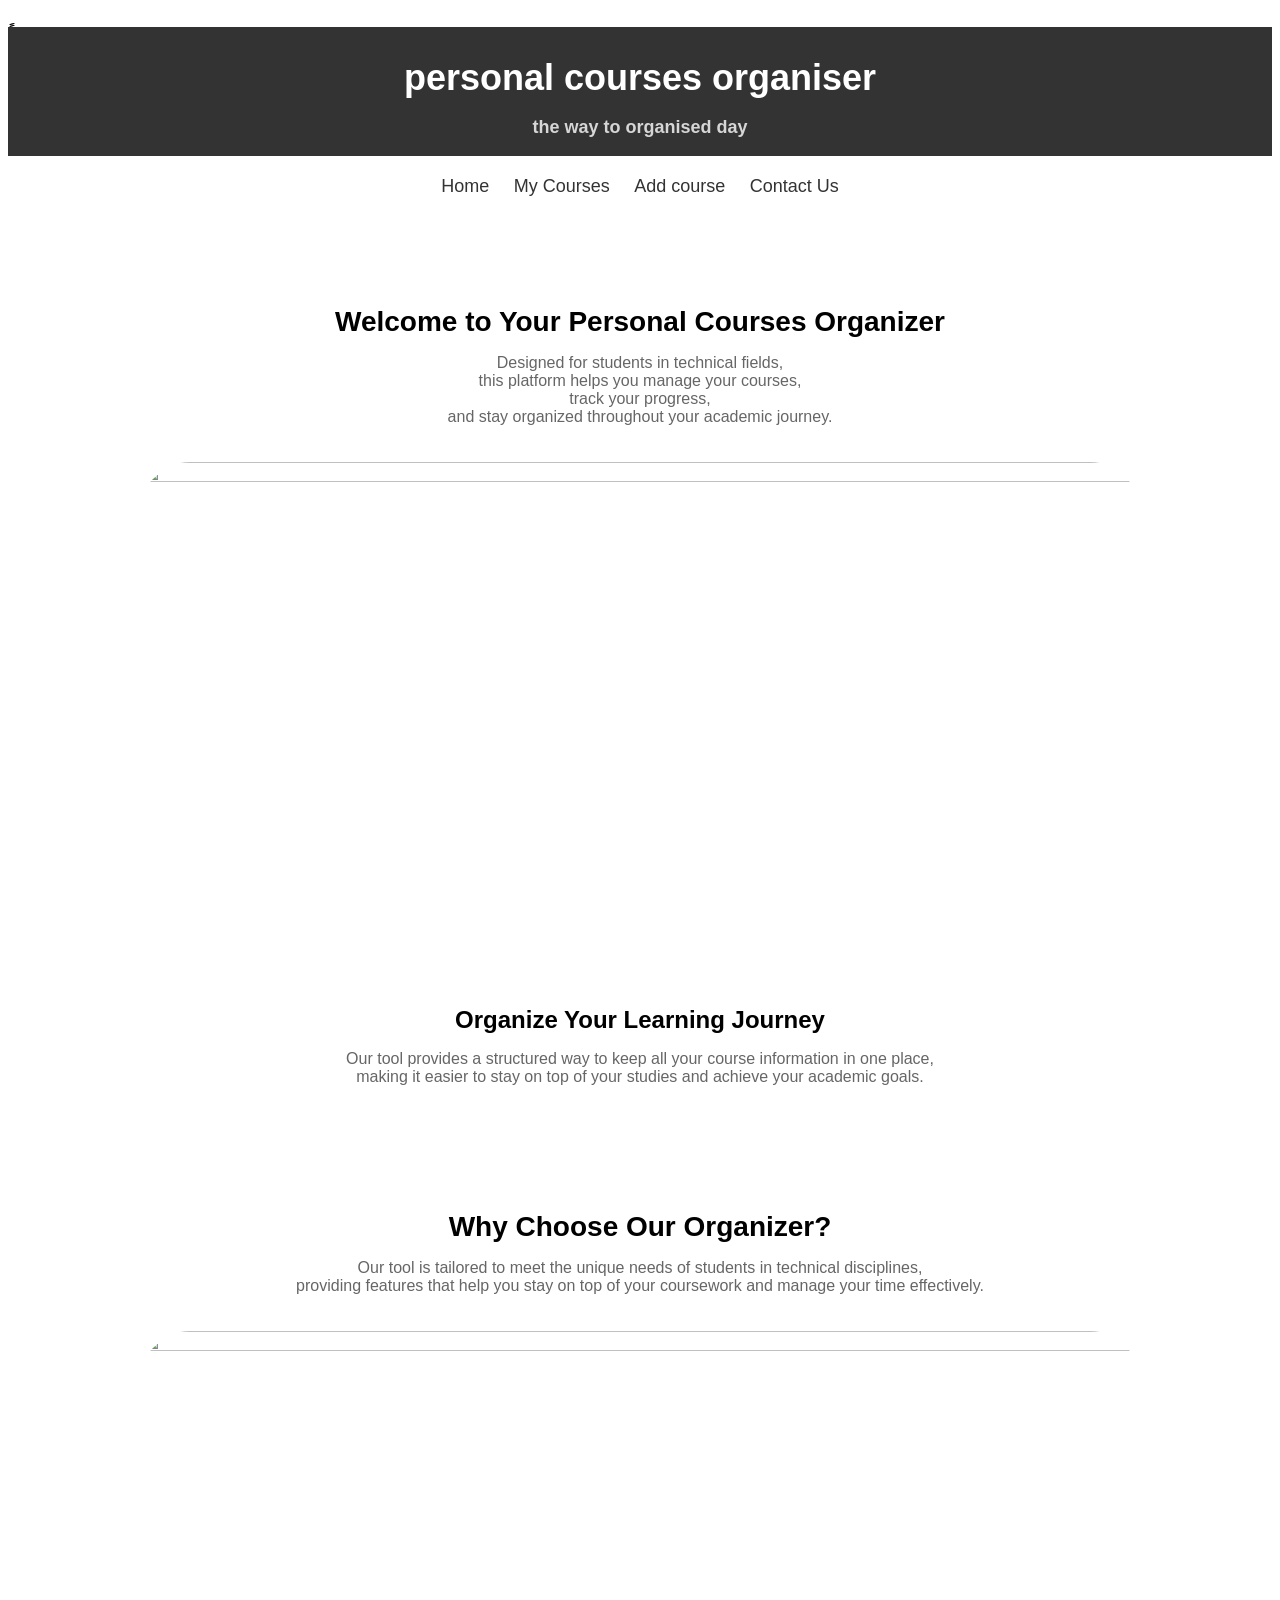
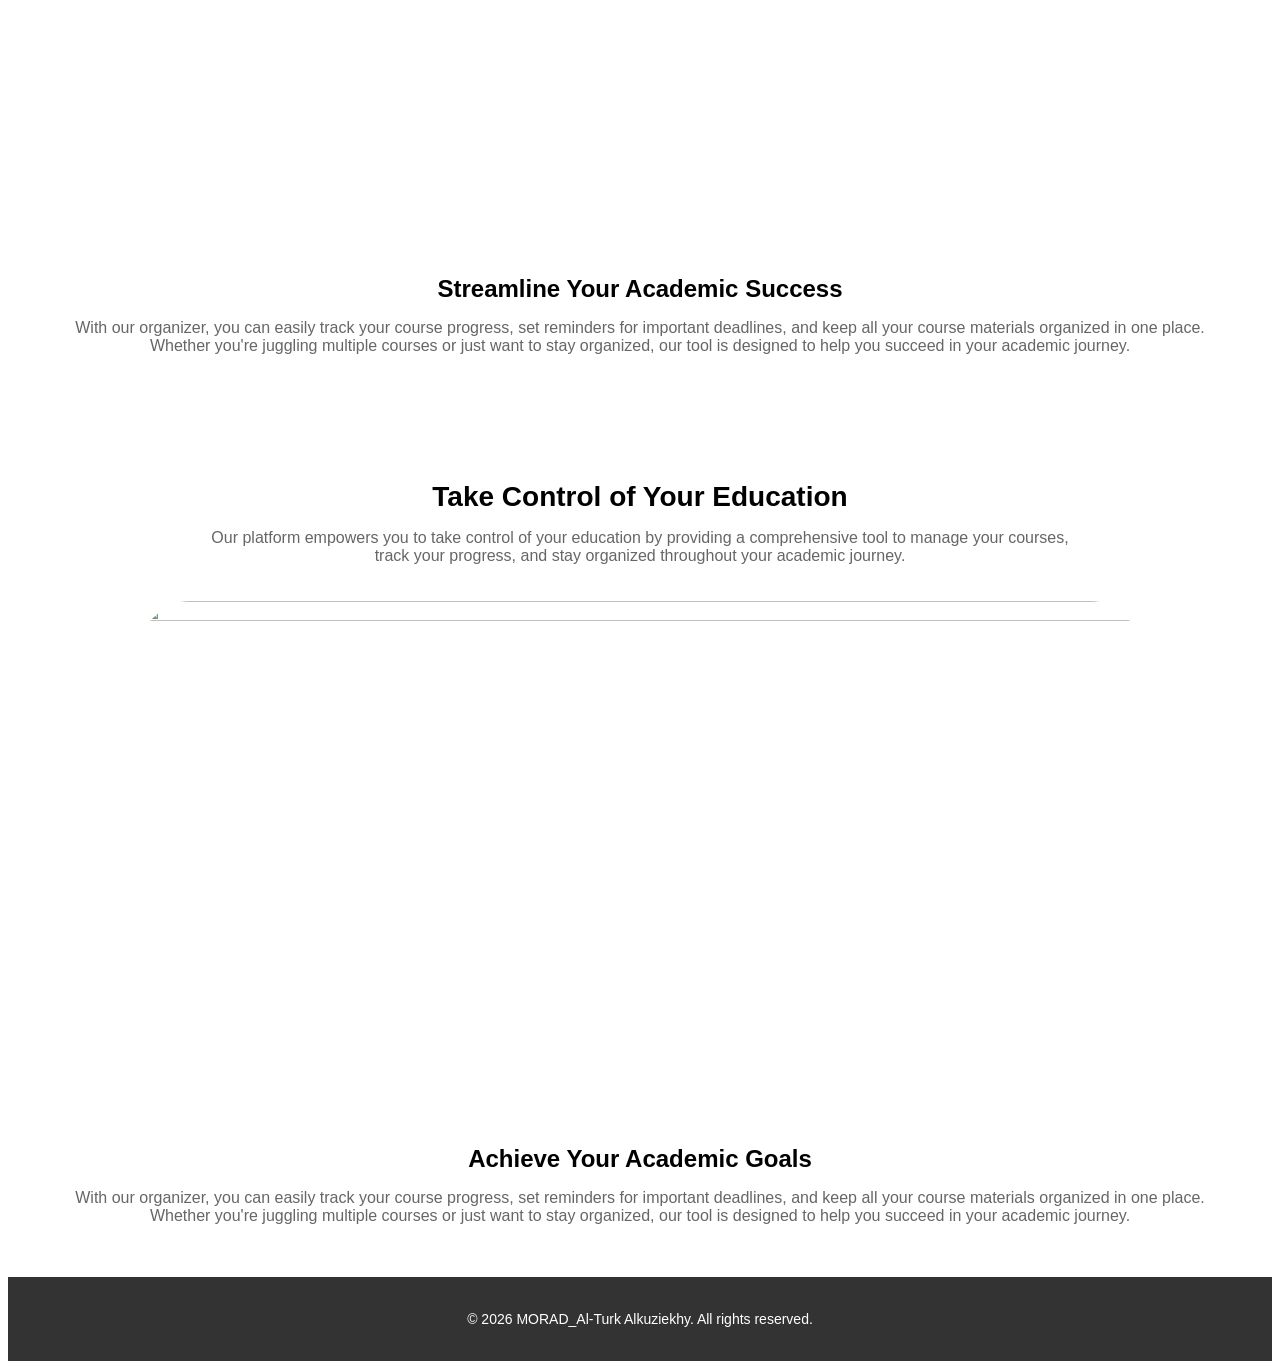
==== index.html @ 5adcc07b "Add files via upload" ====
<!DOCTYPE html>
 <html>

    <head>
        <title>personal courses organiser</title>
        <meta charset="UTF-8" name="glade" content="the way to organised day">
        <link rel="stylesheet" href="style.css">ٍٍ
    </head>

    <body>
        <main>
        <center>
            <section>
                <div class="b">
                    <h1 id="Above"> personal courses organiser</h1>
                    <p><b>the way to organised day</b></p>
                </div>
                <div class="ba">
                    <a href="#Above">Home</a>
                    <a href="My_Courses.html">My Courses</a>
                    <a href="Add_Course.html">Add course</a>
                    <a href="Contact.html">Contact Us</a>
                </div>
            </section>
        <br><br>
            <section>
                <div class="fa">
                    <h2>Welcome to Your Personal Courses Organizer</h2>
                    <p>Designed for students in technical fields,
                        <br>this platform helps you manage your courses,
                        <br>track your progress,
                        <br>and stay organized throughout your academic journey.
                    </p>
                </div>
                <div class="fb">
                    <img src="images/Gemini_Generated_Image_lcwsqelcwsqelcw.png" height="500px" width="1000px">
                </div>
                <div class="fc">
                    <h3>Organize Your Learning Journey</h3>
                    <p>Our tool provides a structured way to keep all your course information in one place, 
                        <br>making it easier to stay on top of your studies and achieve your academic goals.
                    </p>
                </div>
            </section>
        <br><br>
            <section>
                <div class="ga">
                    <h2>Why Choose Our Organizer?</h2>
                    <p>Our tool is tailored to meet the unique needs of students in technical disciplines, 
                        <br>providing features that help you stay on top of your coursework and manage your time effectively.
                    </p>
                </div>
                <div class="fb">
                    <img src="images/Gemini_Generated_Image_lcwsqelcwsqelc.png" height="500px" width="1000px">
                </div>
                <div class="gc">
                    <h3>Streamline Your Academic Success</h3>
                    <p>With our organizer, you can easily track your course progress, set reminders for important deadlines, and keep all your course materials organized in one place.
                        <br>Whether you're juggling multiple courses or just want to stay organized, our tool is designed to help you succeed in your academic journey.
                    </p>
                </div>
            </section>
        <br><br>
            <section>
                <div class="ha">
                    <h2>Take Control of Your Education</h2>
                    <p>Our platform empowers you to take control of your education by providing a comprehensive tool to manage your courses, 
                        <br>track your progress, and stay organized throughout your academic journey.
                    </p>
                </div>
                <div class="fb">
                    <img src="images/Gemini_Generated_Image_lcwsqelcwsqel.png" height="500px" width="1000px">
                </div>
                <div class="hc">
                    <h3>Achieve Your Academic Goals</h3>
                    <p>With our organizer, you can easily track your course progress, set reminders for important deadlines, and keep all your course materials organized in one place.
                        <br>Whether you're juggling multiple courses or just want to stay organized, our tool is designed to help you succeed in your academic journey.
                    </p>
                </div>
            </section>
        </center>
        </main>
        <br><br>
        <footer class="a">
        <center>
            <p>© 2026 MORAD_Al-Turk Alkuziekhy. All rights reserved.</p>
        </center>    
        </footer>
    </body>
 </html>
---- style.css ----
footer
{
    background-color: #333;
    color: #fff;
    padding: 20px;
    margin: 0;
    font-size: 14px;
}
body
{
    font-family: Arial, sans-serif;
    main
    {
        section
        {
            display: flex;
            flex-direction: column;
            .b
            {
                text-align: center;
                background-color: #333;
                color: #fff;
                margin: 0px;

                h1
                {
                    font-size: 36px;
                    margin-bottom: 10px;
                }
                p
                {
                    font-size: 18px;
                    color: #d6d6d6;
                }
            }
            .ba
            {
                margin-top: 20px;
                a
                {
                    text-decoration: none;
                    color: #333;
                    margin: 0 10px;
                    font-size: 18px;
                }
                a:hover
                {
                    color: #aaa;
                }

            }
            .c
            {
                margin-top: 50px;
                form
                {
                    display: flex;
                    flex-direction: column;
                    width: 300px;
                    input, textarea
                    {
                        margin-bottom: 15px;
                        padding: 10px;
                        font-size: 16px;
                        border: 1px solid #ccc;
                        border-radius: 4px;
                    }
                    input[type="submit"]
                    {
                        background-color: #333;
                        color: #fff;
                        border: none;
                        cursor: pointer;
                    }
                    input[type="submit"]:hover
                    {
                        background-color: #555;
                    }
                    input[type="reset"]
                    {
                        background-color: #ccc;
                        color: #333;
                        border: none;
                        cursor: pointer;
                    }
                    input[type="reset"]:hover
                    {
                        background-color: #aaa;
                    }
                }
            }
            .d
            {
                margin-top: 50px;
                form
                {
                    display: flex;
                    flex-direction: column;
                    width: 300px;
                    input, textarea
                    {
                        margin-bottom: 15px;
                        padding: 10px;
                        font-size: 16px;
                        border: 1px solid #ccc;
                        border-radius: 4px;
                    }
                    input[type="submit"]
                    {
                        background-color: #333;
                        color: #fff;
                        border: none;
                        cursor: pointer;
                    }
                    input[type="submit"]:hover
                    {
                        background-color: #555;
                    }
                    input[type="reset"]
                    {
                        background-color: #ccc;
                        color: #333;
                        border: none;
                        cursor: pointer;
                    }
                    input[type="reset"]:hover
                    {
                        background-color: #aaa;
                    }
                }
            }
            .e
            {
                margin-top: 50px;
                table
                {
                    border-collapse: collapse;
                    width: 80%;
                    th, td
                    {
                        border: 1px solid #ddd;
                        padding: 8px;
                        text-align: left;
                    }
                    th
                    {
                        background-color: #f2f2f2;
                    }
                }
            }
            .fa
            {
                text-align: center;
                margin-top: 50px;
                h2
                {
                    font-size: 28px;
                    margin-bottom: 10px;
                }
                p
                {
                    font-size: 16px;
                    color: #666;
                }
            }
            .fb
            {
                margin-top: 20px;
                img
                {
                    max-width: 100%;
                    height: auto;
                    border-radius: 50px; 
                }
            }
            .fc
            {
                text-align: center;
                margin-top: 20px;
                h3
                {
                    font-size: 24px;
                    margin-bottom: 10px;
                }
                p
                {
                    font-size: 16px;
                    color: #666;
                }
            }
            .ga
            {
                text-align: center;
                margin-top: 50px;
                h2
                {
                    font-size: 28px;
                    margin-bottom: 10px;
                }
                p
                {
                    font-size: 16px;
                    color: #666;
                }
            }
            .gb
            {
                margin-top: 20px;
                img
                {
                    max-width: 100%;
                    height: auto;
                }
            }
            .gc
            {
                text-align: center;
                margin-top: 20px;
                h3
                {
                    font-size: 24px;
                    margin-bottom: 10px;
                }
                p
                {
                    font-size: 16px;
                    color: #666;
                }
            }
            .ha
            {
                text-align: center;
                margin-top: 50px;
                h2
                {
                    font-size: 28px;
                    margin-bottom: 10px;
                }
                p
                {
                    font-size: 16px;
                    color: #666;
                }
            }
            .hb
            {
                margin-top: 20px;
                img
                {
                    max-width: 100%;
                    height: auto;
                }
            }
            .hc
            {
                text-align: center;
                margin-top: 20px;
                h3
                {
                    font-size: 24px;
                    margin-bottom: 10px;
                }
                p
                {
                    font-size: 16px;
                    color: #666;
                }
            }
        }
    }
}
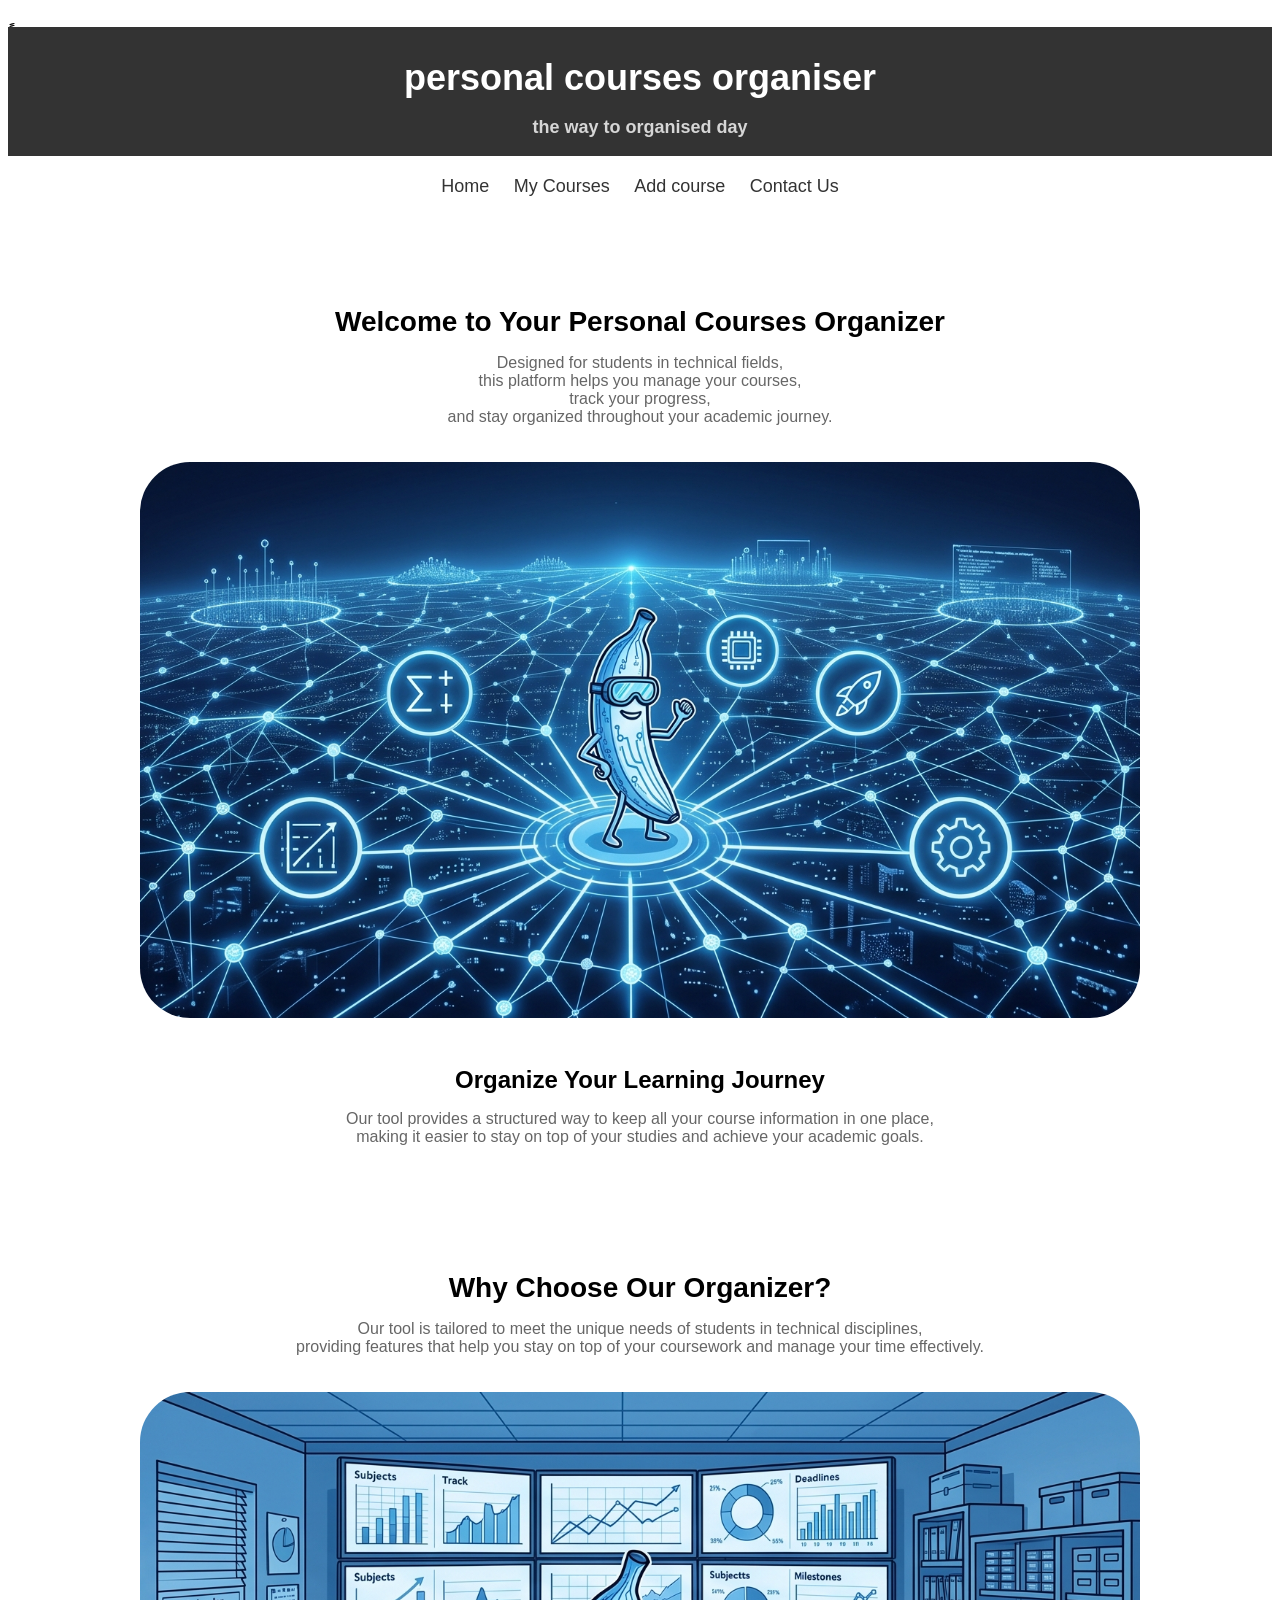
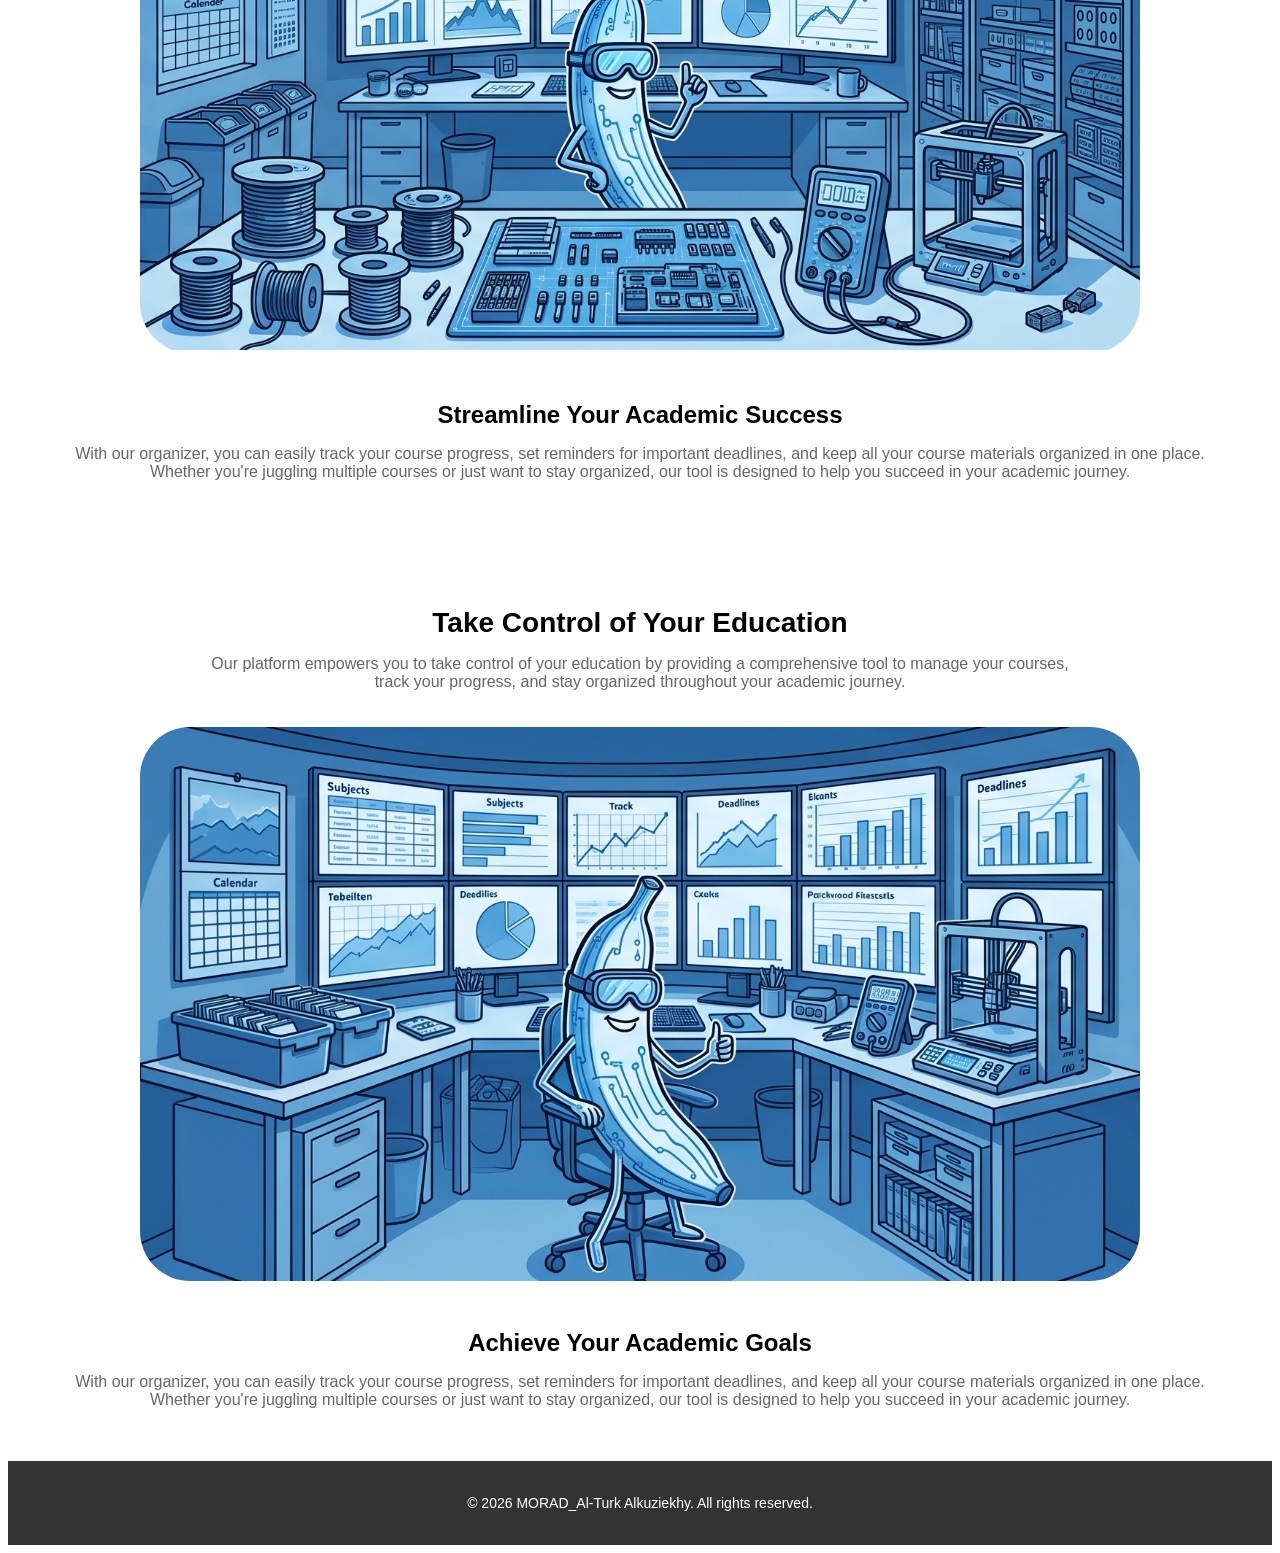
==== commit db43cd18: "Add files via upload" ====
--- a/index.html
+++ b/index.html
@@ -33,7 +33,7 @@
                     </p>
                 </div>
                 <div class="fb">
-                    <img src="images/Gemini_Generated_Image_lcwsqelcwsqelcw.png" height="500px" width="1000px">
+                    <img src="Gemini_Generated_Image_lcwsqelcwsqelcw.png" height="500px" width="1000px">
                 </div>
                 <div class="fc">
                     <h3>Organize Your Learning Journey</h3>
@@ -51,7 +51,7 @@
                     </p>
                 </div>
                 <div class="fb">
-                    <img src="images/Gemini_Generated_Image_lcwsqelcwsqelc.png" height="500px" width="1000px">
+                    <img src="Gemini_Generated_Image_lcwsqelcwsqelc.png" height="500px" width="1000px">
                 </div>
                 <div class="gc">
                     <h3>Streamline Your Academic Success</h3>
@@ -69,7 +69,7 @@
                     </p>
                 </div>
                 <div class="fb">
-                    <img src="images/Gemini_Generated_Image_lcwsqelcwsqel.png" height="500px" width="1000px">
+                    <img src="Gemini_Generated_Image_lcwsqelcwsqel.png" height="500px" width="1000px">
                 </div>
                 <div class="hc">
                     <h3>Achieve Your Academic Goals</h3>
